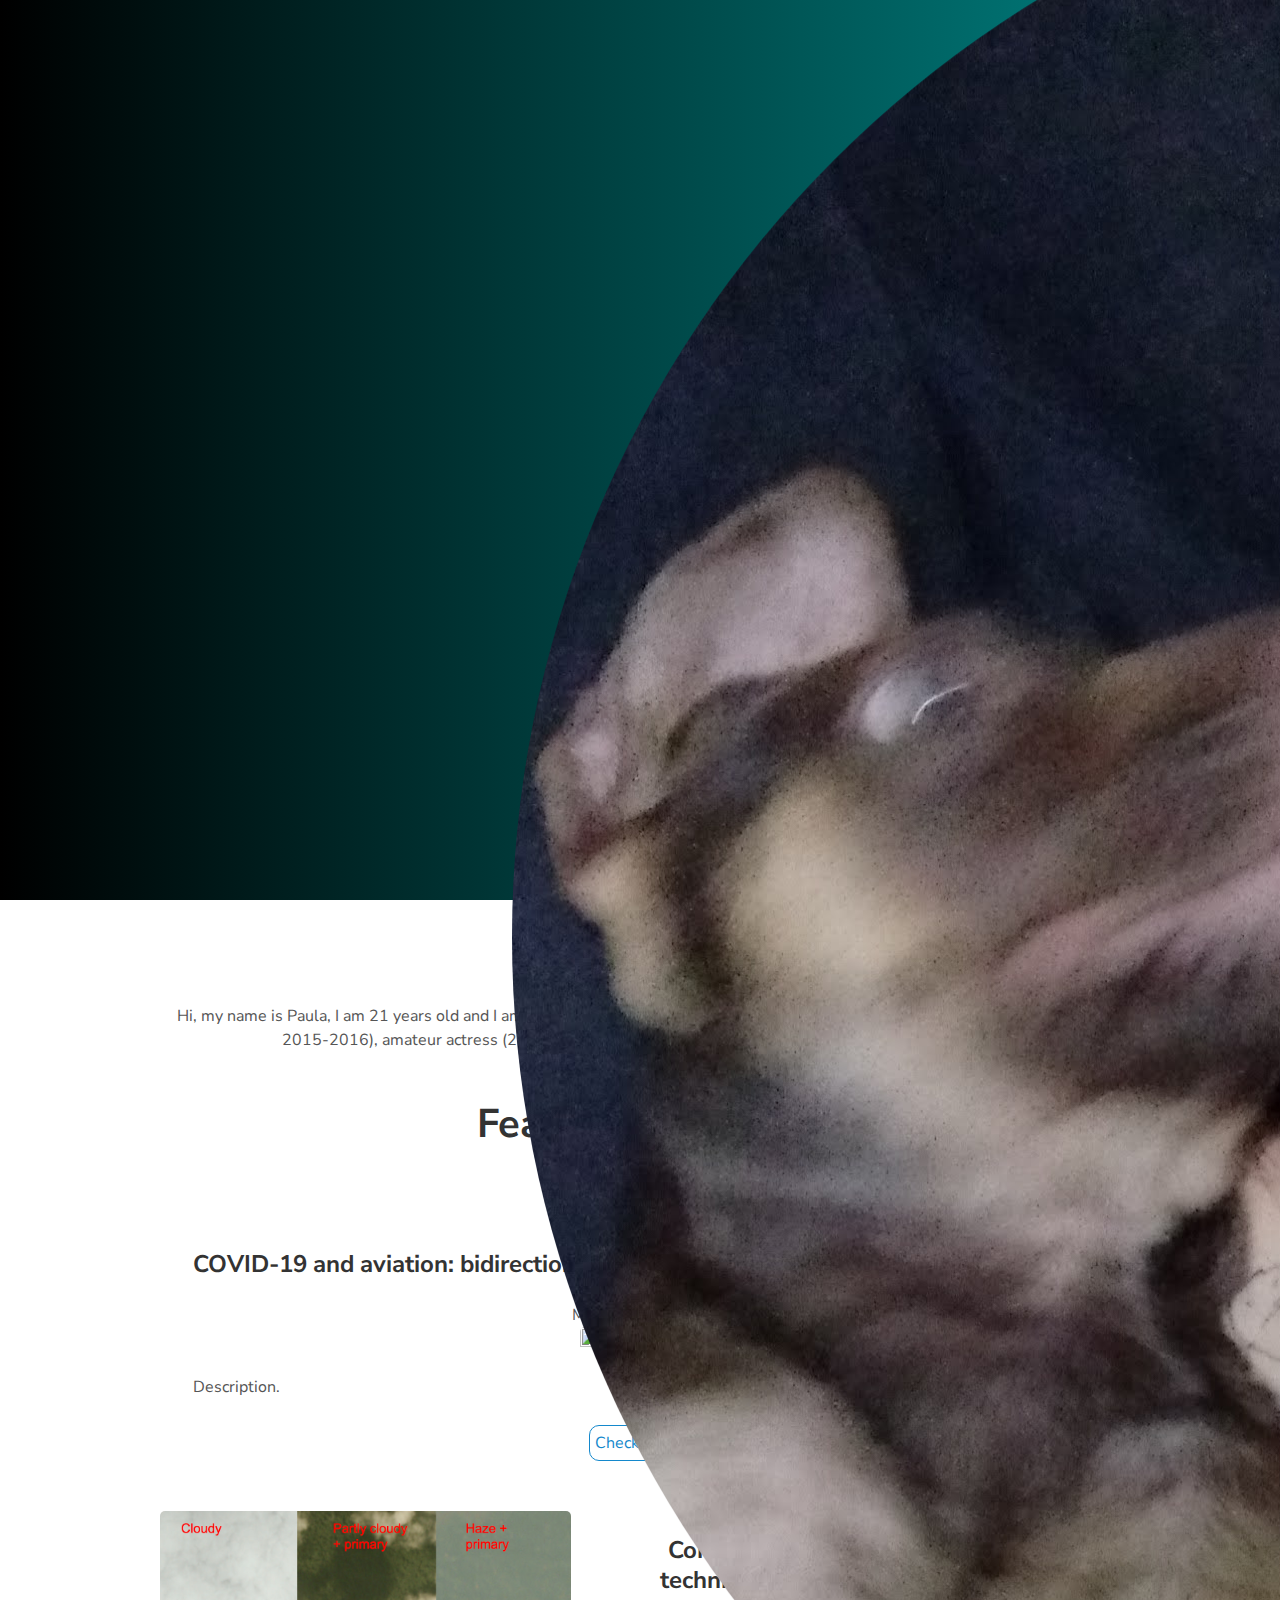
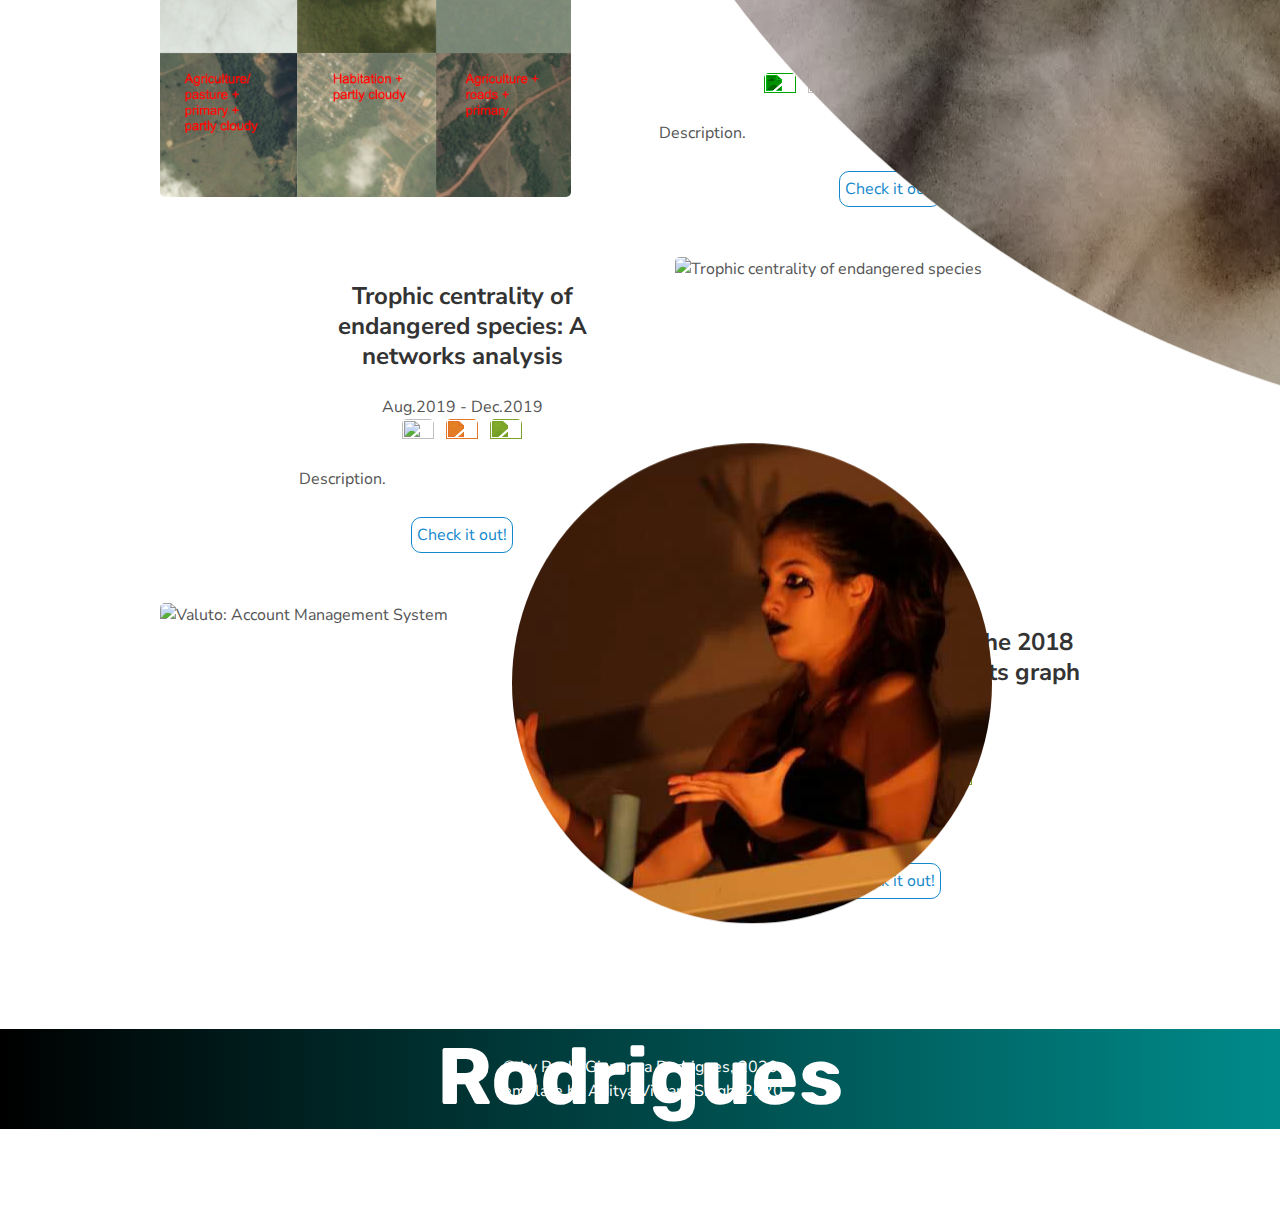
==== index.html @ 73f20dd5 "Update index.html" ====
<!DOCTYPE html>
<html lang="en">
  <head>
    <!-- Metadata of the Webpage -->
    <!-- Character-set Metadata -->
    <meta charset="utf-8" />
    <meta http-equiv="X-UA-Compatible" content="IE=edge" />
    <!-- Viewport Metadata -->
    <meta name="viewport" content="width=device-width, initial-scale=1" />
    <!-- Description Metadata-->
    <meta name="description" content="Portfolio Website" />
    <!-- Author Metadata -->
    <meta name="author" content="Aditya Vikram Singh" />
    <!-- Keyword Metadata -->
    <meta
      name="keywords"
      content="Paula, Paula G R, Paula Giovanna R, Paula G Rodrigues, Paula UTFPR, Paula Giovanna UTFPR,
               Paula Rodrigues UTFPR, Paula DAINF, Paula Giovanna DAINF, Paula Rodrigues DAINF, Paula Giovanna Rodrigues UTFPR,
               Paula Giovanna Rodrigues DAINF, Paula Bradesco, Paula Giovanna Bradesco, Paula Giovanna Rodrigues Bradesco, 
               Paula Bradesco Seguros, Paula Giovanna Bradesco Seguros, Paula Giovanna Rodrigues Bradesco Seguros"
    />
    <!-- Webpage Logo -->
    <link rel="shortcut icon" href="./assets/img/siteicon.ico" />
    <!-- Bootstrap -->
    <link rel="stylesheet" href="https://stackpath.bootstrapcdn.com/bootstrap/4.1.3/css/bootstrap.min.css" integrity="sha384-MCw98/SFnGE8fJT3GXwEOngsV7Zt27NXFoaoApmYm81iuXoPkFOJwJ8ERdknLPMO" crossorigin="anonymous">
    <script src="https://code.jquery.com/jquery-3.3.1.slim.min.js" integrity="sha384-q8i/X+965DzO0rT7abK41JStQIAqVgRVzpbzo5smXKp4YfRvH+8abtTE1Pi6jizo" crossorigin="anonymous"></script>
    <script src="https://cdnjs.cloudflare.com/ajax/libs/popper.js/1.14.3/umd/popper.min.js" integrity="sha384-ZMP7rVo3mIykV+2+9J3UJ46jBk0WLaUAdn689aCwoqbBJiSnjAK/l8WvCWPIPm49" crossorigin="anonymous"></script>
    <script src="https://stackpath.bootstrapcdn.com/bootstrap/4.1.3/js/bootstrap.min.js" integrity="sha384-ChfqqxuZUCnJSK3+MXmPNIyE6ZbWh2IMqE241rYiqJxyMiZ6OW/JmZQ5stwEULTy" crossorigin="anonymous"></script>
    
    <!-- Webpage Title -->
    <title>Paula Giovanna Rodrigues</title>

    <!-- Import CSS: Main Stylesheet -->
    <link rel="stylesheet" href="./assets/css/main.css" />
  </head>

  <body>
    <div id="particles-js">
         
      <div class="header">
<div id="carouselExampleIndicators" class="carousel slide" data-ride="carousel" style="width: 25%; margin-left: auto; margin-right: auto;">
  <ol class="carousel-indicators">
    <li data-target="#carouselExampleIndicators" data-slide-to="0" class="active"></li>
    <li data-target="#carouselExampleIndicators" data-slide-to="1"></li>
    <li data-target="#carouselExampleIndicators" data-slide-to="2"></li>
  </ol>
  <div class="carousel-inner">
    <div class="carousel-item active">
      <img class="d-block w-100" src="./assets/img/beach-me.png" alt="Me at the beach">
    </div>
    <div class="carousel-item">
      <img class="d-block w-100" src="./assets/img/lara-me.png" alt="Me and my sister's dog">
    </div>
    <div class="carousel-item">
      <img class="d-block w-100" src="./assets/img/teatral-me.png" alt="Me acting">
    </div>
  </div>
</div>
        
        <h1>
          <span class="site-title">Paula Giovanna Rodrigues</span>
          <span class="site-description"
            >Programmer • Data Scientist • Business Analyst</span
          >
        </h1>
        <div class="header-icons">
          <a
            aria-label="My LinkedIn Profile"
            target="_blank"
            href="https://www.linkedin.com/in/paulagiovanna/"
          >
            <i class="icon fa fa-linkedin" aria-hidden="true" style="font-size:20px; text-align:center"></i>
          </a>
       
          <a
            aria-label="Send me a messsage"
            target="_blank"
            href="https://wa.me/5541999950453"
          >
            <i class="icon fa fa-whatsapp" aria-hidden="true" style="font-size:20px; text-align:center"></i>
          </a>
          
          <a
            aria-label="Send Email"
            href="mailto:paularodrigues@alunos.utfpr.edu.br"
            target="_blank"
            ><i class="icon fa fa-envelope" style="font-size:20px; text-align:center"></i
          ></a>
        </div>
      </div>
      <a class="down" href="#about" data-scroll
        ><i class="icon fa fa-chevron-down" aria-hidden="true"></i
      ></a>
    </div>

    <!-- About Section -->
    <section id="about">
      <div class="user-details">
        <h1>About Me</h1>
        <p>
          Hi, my name is Paula, I am 21 years old and I am a information systems student (UTFPR 2017-2020), logistics technician (SENAI 2015-2016), 
          amateur actress (2014-2018), big fan of cats and a lover of world and its connections. 
        </p>
      </div>
      
    </section>
    
    
    <!-- Projects Section -->
    <section id="projects">
      <div class="user-details">
        <h1>Featured Projects</h1>
      </div>

      <!-- User Project #1: Covid 19 airlines -->
      <div class="user-projects">
        <div class="images-right">
          <img
            alt="COVID-19 airlines graph"
            src="./assets/img/random_walk_graph.png"
          />
        </div>
        <div class="contents-left" style="text-align: center;">
          <br>
          <h3>COVID-19 and aviation: bidirectional influences and inequalities among countries</h3>
          &nbsp;
          Mar.2020 - Present
          <div>
            <img
              height="32"
              width="32"
              src="https://unpkg.com/simple-icons@3.4.0/icons/python.svg"
            />
            &nbsp;
            <img
              height="32"
              width="32"
              src="https://unpkg.com/simple-icons@3.4.0/icons/jupyter.svg"
              style="
                filter: invert(38%) sepia(74%) saturate(1192%)
                  hue-rotate(341deg) brightness(90%) contrast(98%);
              "
            />
            &nbsp;
            <img
              height="32"
              width="32"
              src="https://unpkg.com/simple-icons@3.4.0/icons/overleaf.svg"
              style="
                filter: invert(45%) sepia(85%) saturate(370%) 
                     hue-rotate(38deg) brightness(94%) contrast(90%);
              "
            />
            
          </div>
          <p style="text-align: justify;">
            Description.
          </p>
          <a
            class="project-link"
            target="_blank"
            href="https://www.adityavsingh.com/"
            >Check it out!</a
          >
        </div>
      </div>
      

      <!-- User Project #2: Comparative study about computational techniques to Amazonia satellite imagery classification -->
      <div class="user-projects">
        <div class="images-left">
          <img
            alt="TCC Project"
            src="./assets/img/tcc_image.png"
          />
        </div>
        <div class="contents-right" style="text-align: center;">
          <h3>Comparative study about computational techniques to Amazonia satellite imagery classification</h3>
          Aug.2019 - Present
          <div>
            <img
              height="32"
              width="32"
              src="https://unpkg.com/simple-icons@3.4.0/icons/kaggle.svg"
              style="
                filter: invert(85%) sepia(81%) saturate(3179%) 
                     hue-rotate(105deg) brightness(100%) contrast(108%);
              "
            />
            &nbsp;
            <img
              height="32"
              width="32"
              src="https://unpkg.com/simple-icons@3.4.0/icons/python.svg"
            />
            &nbsp;
            <img
              height="32"
              width="32"
              src="https://unpkg.com/simple-icons@3.4.0/icons/keras.svg"
              style="
                filter: invert(51%) sepia(48%) saturate(4340%) 
                     hue-rotate(331deg) brightness(97%) contrast(64%);
              "
            />
            &nbsp;
            <img
              height="32"
              width="32"
              src="https://unpkg.com/simple-icons@3.4.0/icons/jupyter.svg"
              style="
                filter: invert(38%) sepia(74%) saturate(1192%)
                  hue-rotate(341deg) brightness(90%) contrast(98%);
              "
            />
            &nbsp;
            <img
              height="32"
              width="32"
              src="https://unpkg.com/simple-icons@3.4.0/icons/nvidia.svg"
              style="
                filter: invert(51%) sepia(66%) saturate(3101%)
                     hue-rotate(90deg) brightness(123%) contrast(122%);
              "
            />
            &nbsp;
            <img
              height="32"
              width="32"
              src="https://unpkg.com/simple-icons@3.4.0/icons/overleaf.svg"
              style="
                filter: invert(45%) sepia(85%) saturate(370%) 
                     hue-rotate(38deg) brightness(94%) contrast(90%);
              "
            />
            
          <p style="text-align: justify;">
            Description.
          </p>
          <a
            class="project-link"
            target="_blank"
            href="https://github.com/AVS1508/Summer-2020-Project"
            >Check it out!</a
          >
        </div>
      </div>
      </div>
        
      <!-- User Project #3: Trophic centrality of endangered species: A networks analysis -->
      <div class="user-projects">
        <div class="images-right">
          <img
            alt="Trophic centrality of endangered species"
            src="./assets/img/endangered_species.png"
          />
        </div>
        <div class="contents" style="text-align: center;">
          <h3>Trophic centrality of endangered species: A networks analysis</h3>
          Aug.2019 - Dec.2019
          <div>
            <img
              height="32"
              width="32"
              src="https://unpkg.com/simple-icons@3.4.0/icons/python.svg"
            />
            &nbsp;
            <img
              height="32"
              width="32"
              src="https://unpkg.com/simple-icons@3.4.0/icons/jupyter.svg"
              style="
                filter: invert(38%) sepia(74%) saturate(1192%)
                  hue-rotate(341deg) brightness(90%) contrast(98%);
              "
            />
            &nbsp;
            <img
              height="32"
              width="32"
              src="https://unpkg.com/simple-icons@3.4.0/icons/overleaf.svg"
              style="
                filter: invert(45%) sepia(85%) saturate(370%) 
                     hue-rotate(38deg) brightness(94%) contrast(90%);
              "
            />
          </div>
          <p style="text-align: justify;">
           Description.
          </p>
          <a
            class="project-link"
            target="_blank"
            href="https://www.adityavsingh.com/covid19-tracker-app"
          >
            Check it out!
          </a>
        </div>
      </div>

      <!-- Use Project #4: The spread of an idea in the 2018 Brazilian elections: a tweets graph analyze -->
      <div class="user-projects">
        <div class="images-left">
          <img
            alt="Valuto: Account Management System"
            src="./assets/img/Valuto-Account-Management.jpg"
          />
        </div>
        <div class="contents-right" style="text-align: center;">
          <h3>The spread of an idea in the 2018 Brazilian elections: a tweets graph analyze</h3>
          Out.2019 - Dec.2019
          <div>
            <img
              height="32"
              width="32"
              src="https://unpkg.com/simple-icons@3.4.0/icons/python.svg"
            />
            &nbsp;
            <img
              height="32"
              width="32"
              src="https://unpkg.com/simple-icons@3.4.0/icons/jupyter.svg"
              style="
                filter: invert(38%) sepia(74%) saturate(1192%)
                  hue-rotate(341deg) brightness(90%) contrast(98%);
              "
            />
            &nbsp;
            <img
              height="32"
              width="32"
              src="https://unpkg.com/simple-icons@3.4.0/icons/twitter.svg"
              style="
                filter: invert(85%) sepia(81%) saturate(3179%) 
                     hue-rotate(105deg) brightness(100%) contrast(108%);
              "
            />
            &nbsp;
            <img
              height="32"
              width="32"
              src="https://unpkg.com/simple-icons@3.4.0/icons/overleaf.svg"
              style="
                filter: invert(45%) sepia(85%) saturate(370%) 
                     hue-rotate(38deg) brightness(94%) contrast(90%);
              "
            />
          </div>
          <p style="text-align: justify;">
           Description.
          </p>
          <a
            class="project-link"
            target="_blank"
            href="https://github.com/AVS1508/Valuto-Account-Management-System"
          >
            Check it out!
          </a>
        </div>
      </div>
      
           </section>

      
    <footer class="footer">
      <p>&copy; by Paula Giovanna Rodrigues, 2020 <br>
                template by Aditya Vikram Singh, 2020</p>
    </footer>

    <!-- Import JS: Particles Theme -->
    <script src="https://cdn.jsdelivr.net/particles.js/2.0.0/particles.min.js"></script>
    <!-- Import JS: Sweet Scroll -->
    <script src="./assets/js/sweet-scroll.min.js"></script>
    <!-- Import JS: Google Analytics -->
    <script src="./assets/js/google-analytics.js"></script>
    <!-- Import JS: Main Script -->
    <script src="./assets/js/main.js"></script>
  </body>
</html>
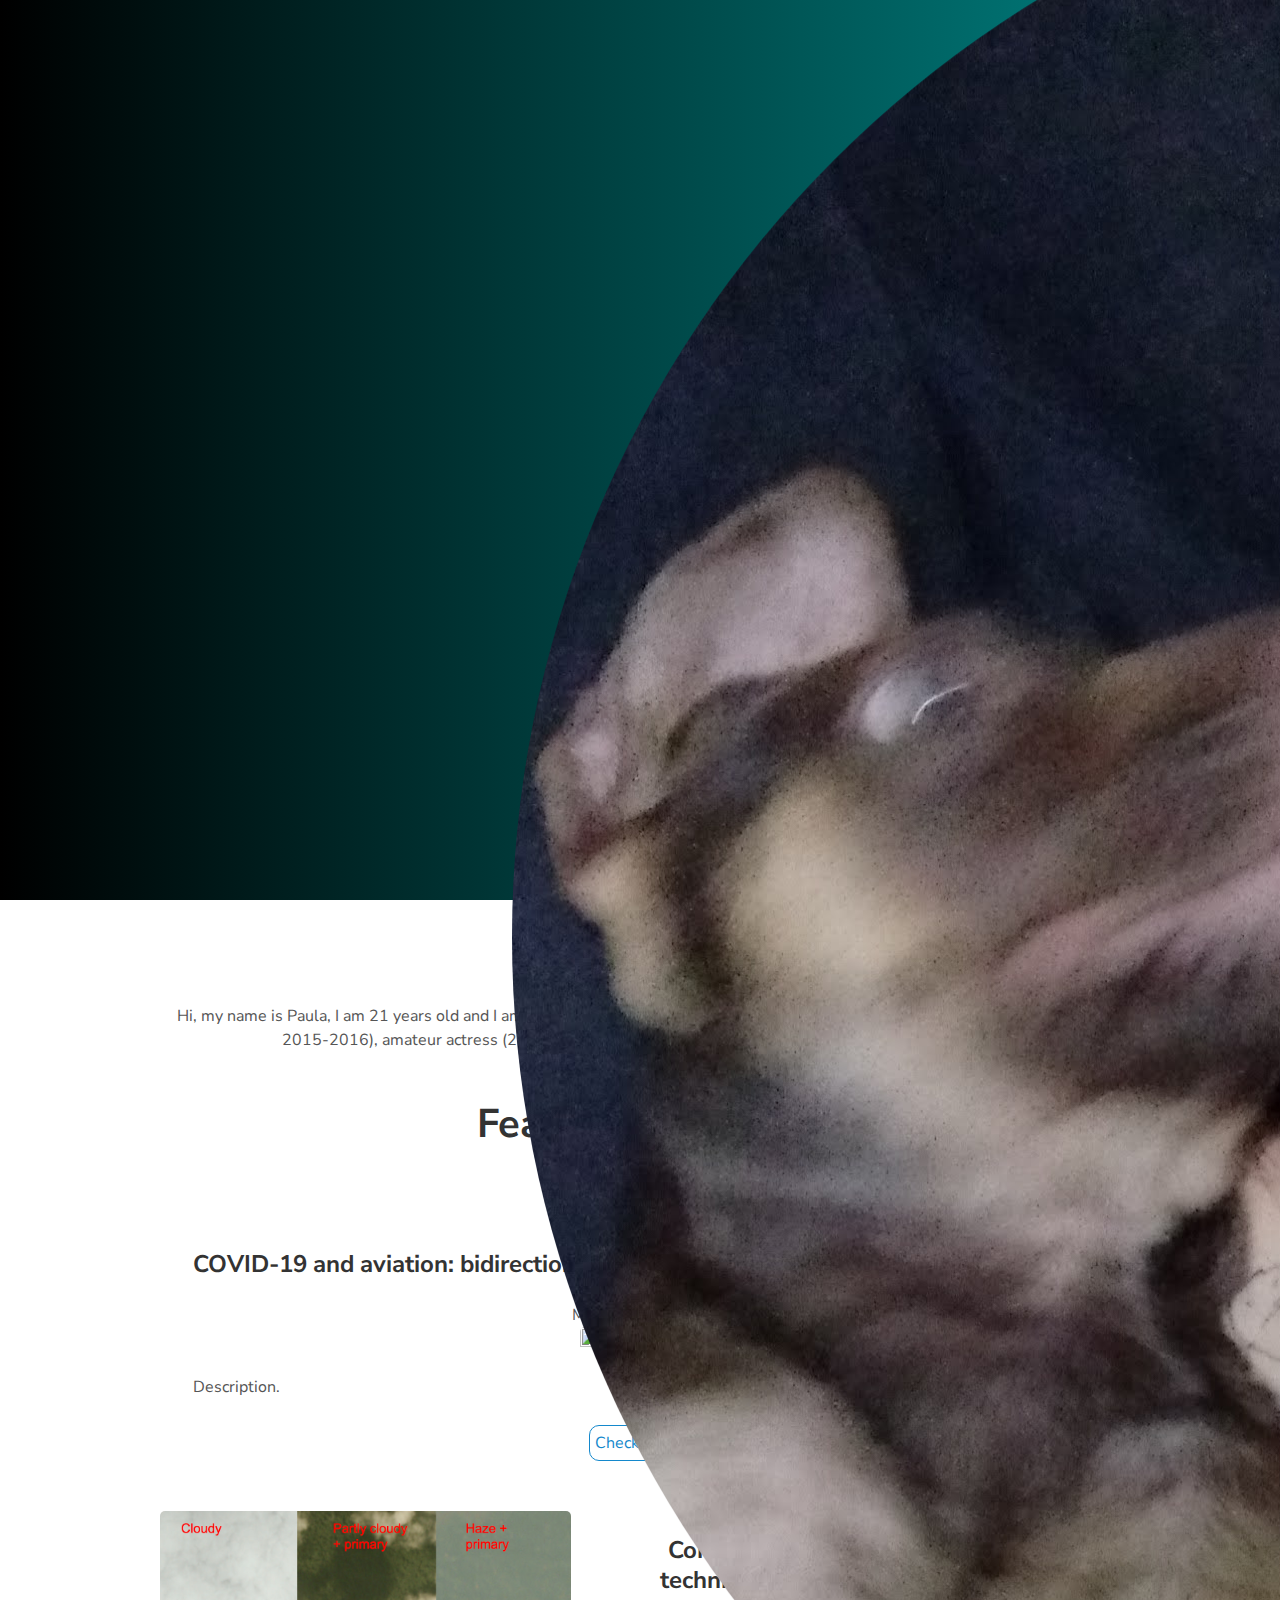
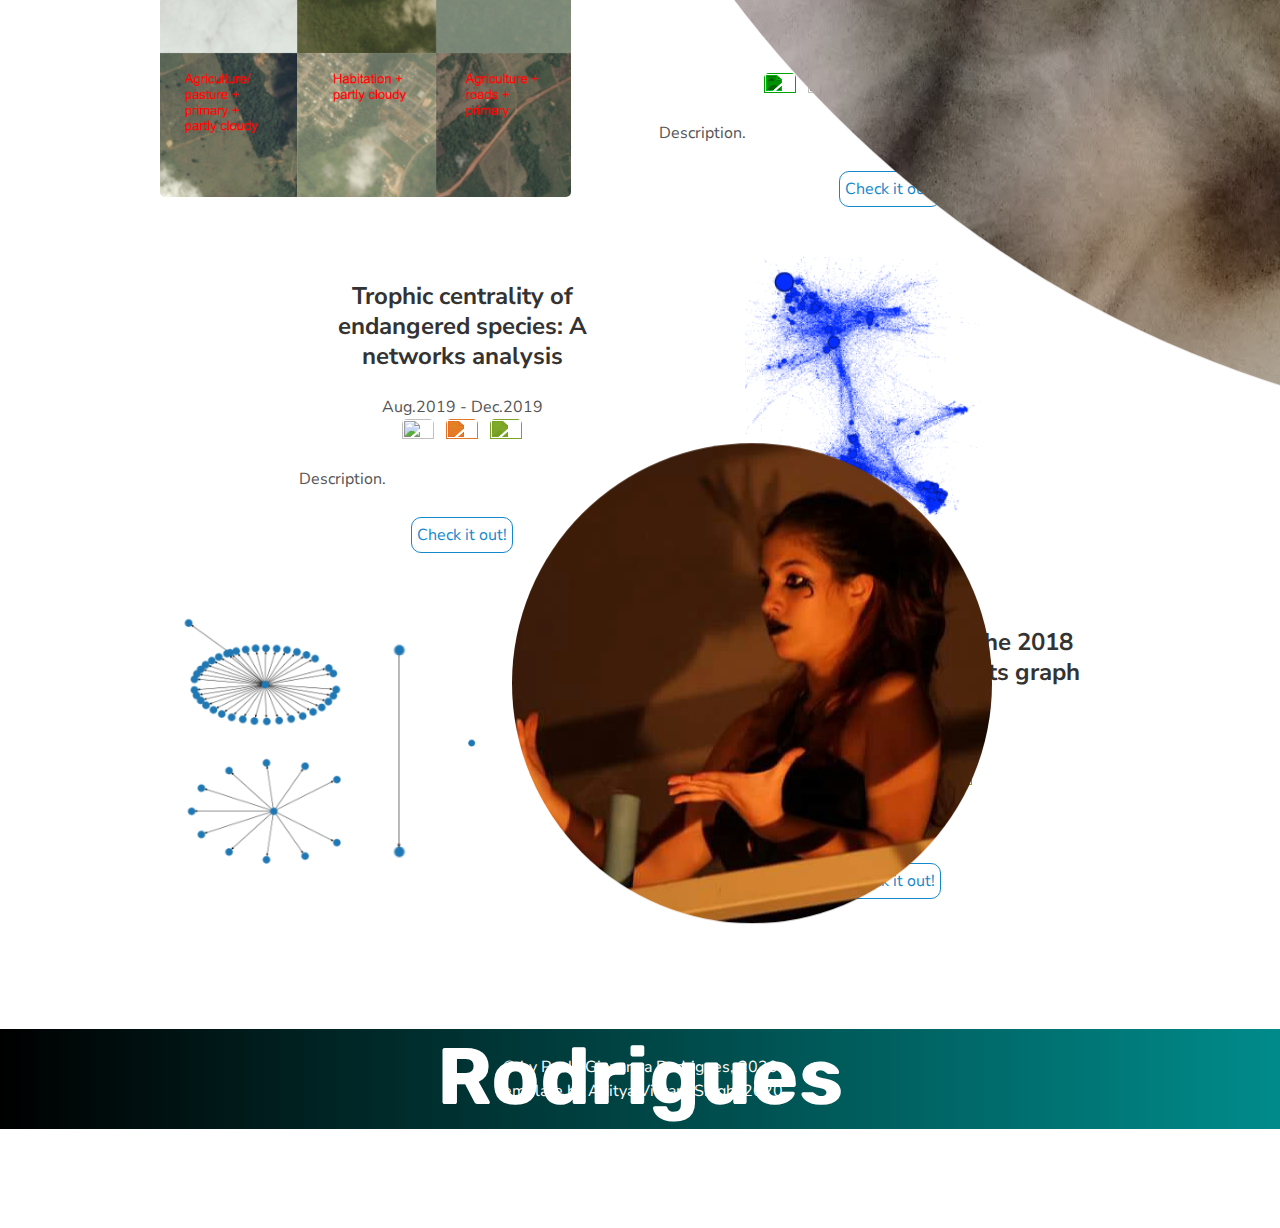
==== commit b6f16365: "Update index.html" ====
--- a/index.html
+++ b/index.html
@@ -252,7 +252,7 @@
         <div class="images-right">
           <img
             alt="Trophic centrality of endangered species"
-            src="./assets/img/endangered_species.png"
+            src="./assets/img/endangered_species.PNG"
           />
         </div>
         <div class="contents" style="text-align: center;">
@@ -302,8 +302,8 @@
       <div class="user-projects">
         <div class="images-left">
           <img
-            alt="Valuto: Account Management System"
-            src="./assets/img/Valuto-Account-Management.jpg"
+            alt="The spread of an idea in the 2018 Brazilian elections"
+            src="./assets/img/tweets_network.PNG"
           />
         </div>
         <div class="contents-right" style="text-align: center;">
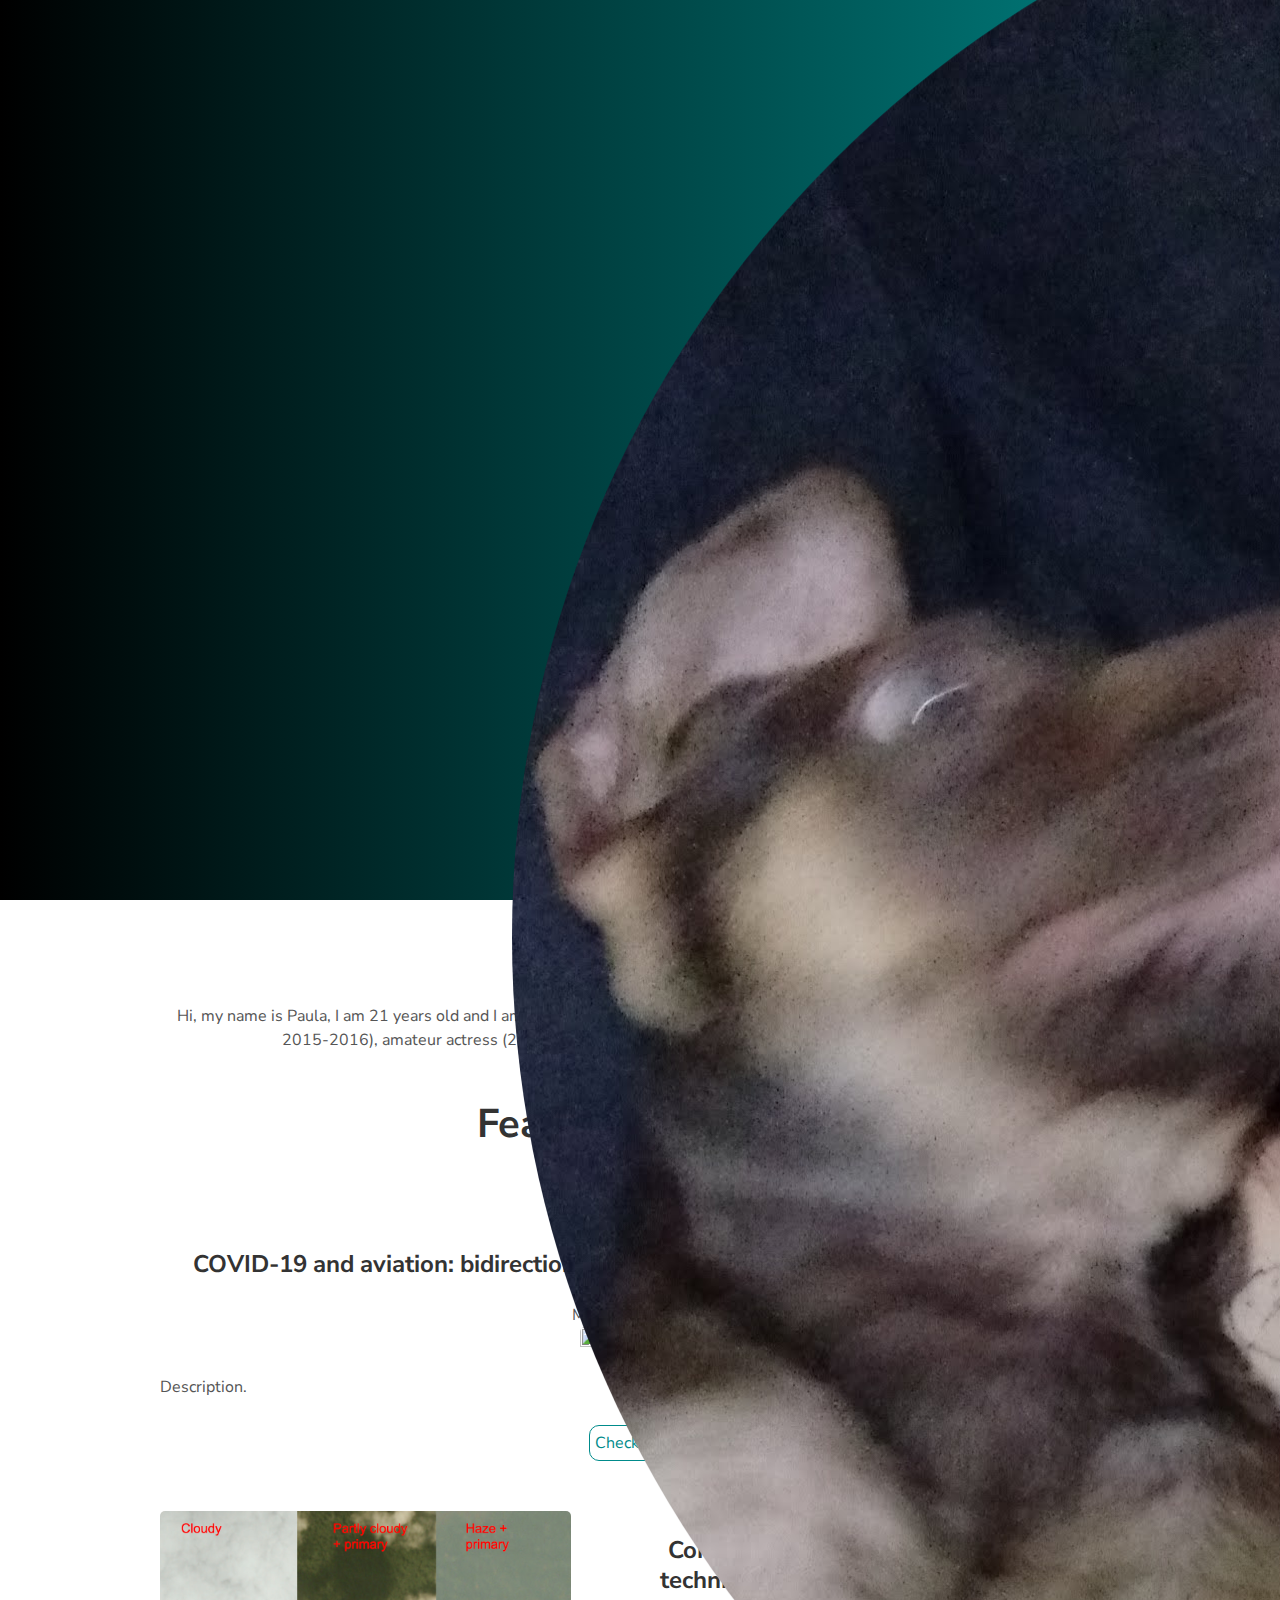
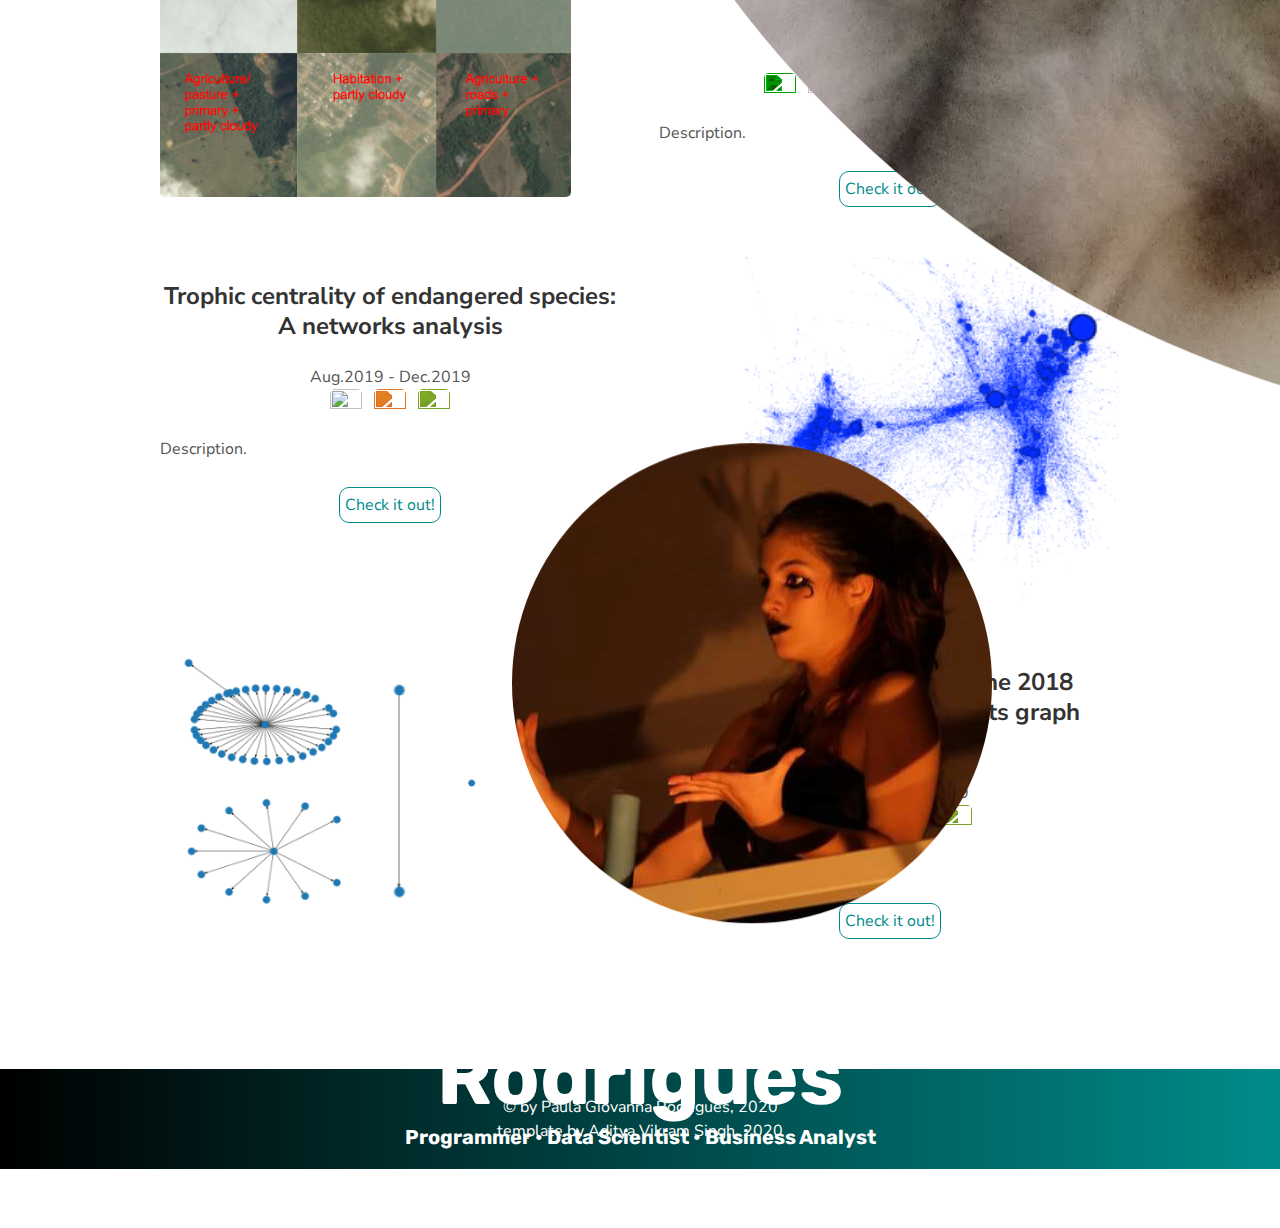
==== commit e1aaf748: "Update index.html" ====
--- a/index.html
+++ b/index.html
@@ -10,7 +10,7 @@
     <!-- Description Metadata-->
     <meta name="description" content="Portfolio Website" />
     <!-- Author Metadata -->
-    <meta name="author" content="Aditya Vikram Singh" />
+    <meta name="author" content="Paula Giovanna Rodrigues" />
     <!-- Keyword Metadata -->
     <meta
       name="keywords"
@@ -159,7 +159,7 @@
           <a
             class="project-link"
             target="_blank"
-            href="https://www.adityavsingh.com/"
+            href="./assets/projects/covid_19_and_aviation.html"
             >Check it out!</a
           >
         </div>
@@ -377,3 +377,4 @@
     <script src="./assets/js/main.js"></script>
   </body>
 </html>
+	
